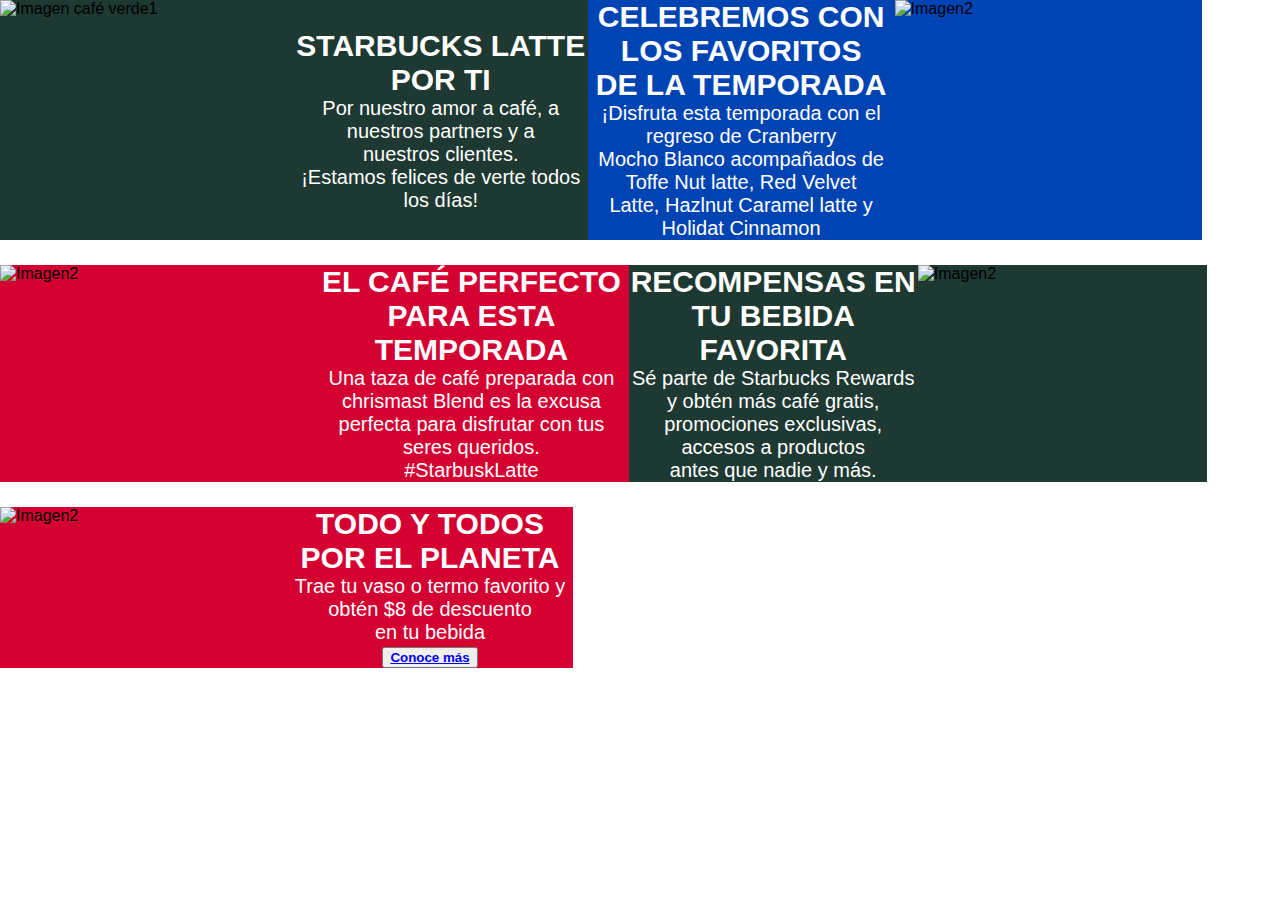
==== Tarjetas.html @ 1d854969 "Copié las otras 2 tarjetas del codigo original index.html" ====
<!DOCTYPE html>
<html lang="en">
<head>
    <meta charset="UTF-8">
    <meta name="viewport" content="width=device-width, initial-scale=1.0">
    <title>Tarjetas</title>
    <link rel="stylesheet" href="tarjetas.css">
</head>

<body>
    <main class="contenedor-tarjetas">

        <!--TARJETAS HORIZONTALES DE COLORES-->
        <div class="tarjetas-colores">

            <!--Tarjeta 1-->
            <div class="tarjeta-verde tarjeta">
                <div class="contenedor-imagen">
                    <img src="https://djftrby1k8irl.cloudfront.net/s3fs-public/2024-11%2F2024-10_SB_Latte.png?auto=format,compress&q=70&crop=focalpoint&ar=1.8:1.0&w=1400&fit=max" 
                    class="imagen" alt="Imagen café verde1">
                </div>
    
                <div class="contenedor-texto">
                    <h2>STARBUCKS LATTE POR TI</h2>
                    <p class="margenes-tex">Por nuestro amor a café, a nuestros partners y a</p>
                    <p>nuestros clientes.</p>
                    <p class="margen-lineas">¡Estamos felices de verte todos los días!</p>
                </div>
            </div>

            <!--Tarjeta 2-->        
            <div class="tarjeta-azul tarjeta">
                <div class="contenedor-texto">
                    <h2 > CELEBREMOS CON LOS FAVORITOS</h2>
                    <h2 class="margen-lineas">DE LA TEMPORADA</h2> 
                    <p class="margenes-tex">¡Disfruta esta temporada con el regreso de Cranberry</p>
                    <p class="margen-lineas">Mocho Blanco acompañados de Toffe Nut latte, Red Velvet</p> 
                    <p class="margen-lineas">Latte, Hazlnut Caramel latte y Holidat Cinnamon</p>   
                </div>
    
                <div class="contenedor-imagen">
                    <img src="https://djftrby1k8irl.cloudfront.net/s3fs-public/2024-11%2FHOLIDAY_2024-Spooky.png?auto=format,compress&q=70&crop=focalpoint&ar=1.8:1.0&w=1400&fit=max" 
                    class="imagen" alt="Imagen2 ">
                </div>
            </div>

            <!--Tarjeta 3-->
            <div class="tarjeta-roja tarjeta">
                <div class="contenedor-imagen">
                    <img src="https://djftrby1k8irl.cloudfront.net/s3fs-public/2024-11%2FMerch.png?auto=format,compress&q=70&crop=focalpoint&ar=1.8:1.0&w=1400&fit=max" 
                    class="imagen" alt="Imagen2">
                </div>
    
                <div class="contenedor-texto">
                    <h2 > <b> EL CAFÉ PERFECTO </b> </h2>
                    <h2 class="margen-lineas">PARA ESTA TEMPORADA</h2> 
                    <p class="margenes-tex">Una taza de café preparada con chrismast Blend es la excusa</p>
                    <p class="margen-lineas">  perfecta para disfrutar con tus seres queridos. </p> 
                    <p class="margenes-tex">#StarbuskLatte</p>   
                </div>

            </div>

            <!--Tarjeta 4-->
            <div class="tarjeta-verde tarjeta">
                <div class="contenedor-texto">
                    <h2 > RECOMPENSAS EN</h2>
                    <h2 class="margen-lineas">TU BEBIDA FAVORITA</h2> 
                    <p class="margenes-tex"> Sé parte de Starbucks Rewards y obtén más café gratis,</p>
                    <p class="margen-lineas">promociones exclusivas, accesos a productos</p> 
                    <p class="margen-lineas">antes que nadie y más.</p>   
                </div>
    
                <div class="contenedor-imagen">
                    <img src="https://djftrby1k8irl.cloudfront.net/s3fs-public/2024-11%2Fstarbucks_rewards.png?auto=format,compress&q=70&crop=focalpoint&ar=1.8:1.0&w=1400&fit=max" 
                    class="imagen" alt="Imagen2 ">
                </div>
            </div>

            <!--Tarjeta 5-->
            <div class="tarjeta-roja tarjeta">
                <div class="contenedor-imagen">
                    <img src="https://djftrby1k8irl.cloudfront.net/s3fs-public/2024-11%2F2024-10_HOLIDAY_2024_Apple%20(1).png?auto=format,compress&q=70&crop=focalpoint&ar=1.8:1.0&w=1400&fit=max" 
                    class="imagen" alt="Imagen2">
                </div>
    
                <div class="contenedor-texto">
                    <h2 > TODO Y TODOS POR EL PLANETA</h2>
                    <p class="margenes-tex">Trae tu vaso o termo favorito y obtén $8 de descuento</p> 
                    <p class="margenes-lineas">en tu bebida</p>
                    <button class="bordes-boton margenes-tex"> 
                        <a class="links" href="https://www.starbucks.com.mx/articulo/todo-y-todos-por-el-planeta-0" target="_blank"><b>Conoce más</b></a>
                    </button>
                </div>
            </div>

        </div>
    </main>
    
</body>
</html>
---- tarjetas.css ----
*{
    margin: 0;
    box-sizing: border-box;
    font-family: SoDo Sans,Helvetica,Arial,sans-serif;
}

.contenedor-tarjetas{
    display: flex;
    justify-content: center;
}

.tarjetas-colores{
    display: flex;
    flex-wrap: wrap;
    width: 1380px;
}
.tarjeta{
    display: flex;
    flex-wrap: wrap;
    margin-bottom: 25px;
}

.contenedor-texto{
    width: 50%;
    text-align: center;
    font-size: 20px;
    justify-content: center;
    align-content: center;
    color: white;
}
.contenedor-imagen{
    width: 50%;
}
.imagen{
    width: 100%;
}

.tarjeta-verde{
    background-color:rgb(30, 57, 50);
}
.tarjeta-azul{
    background-color:rgb(0, 68, 180);
}
.tarjeta-roja{
    background-color:rgb(213, 0, 50);
}
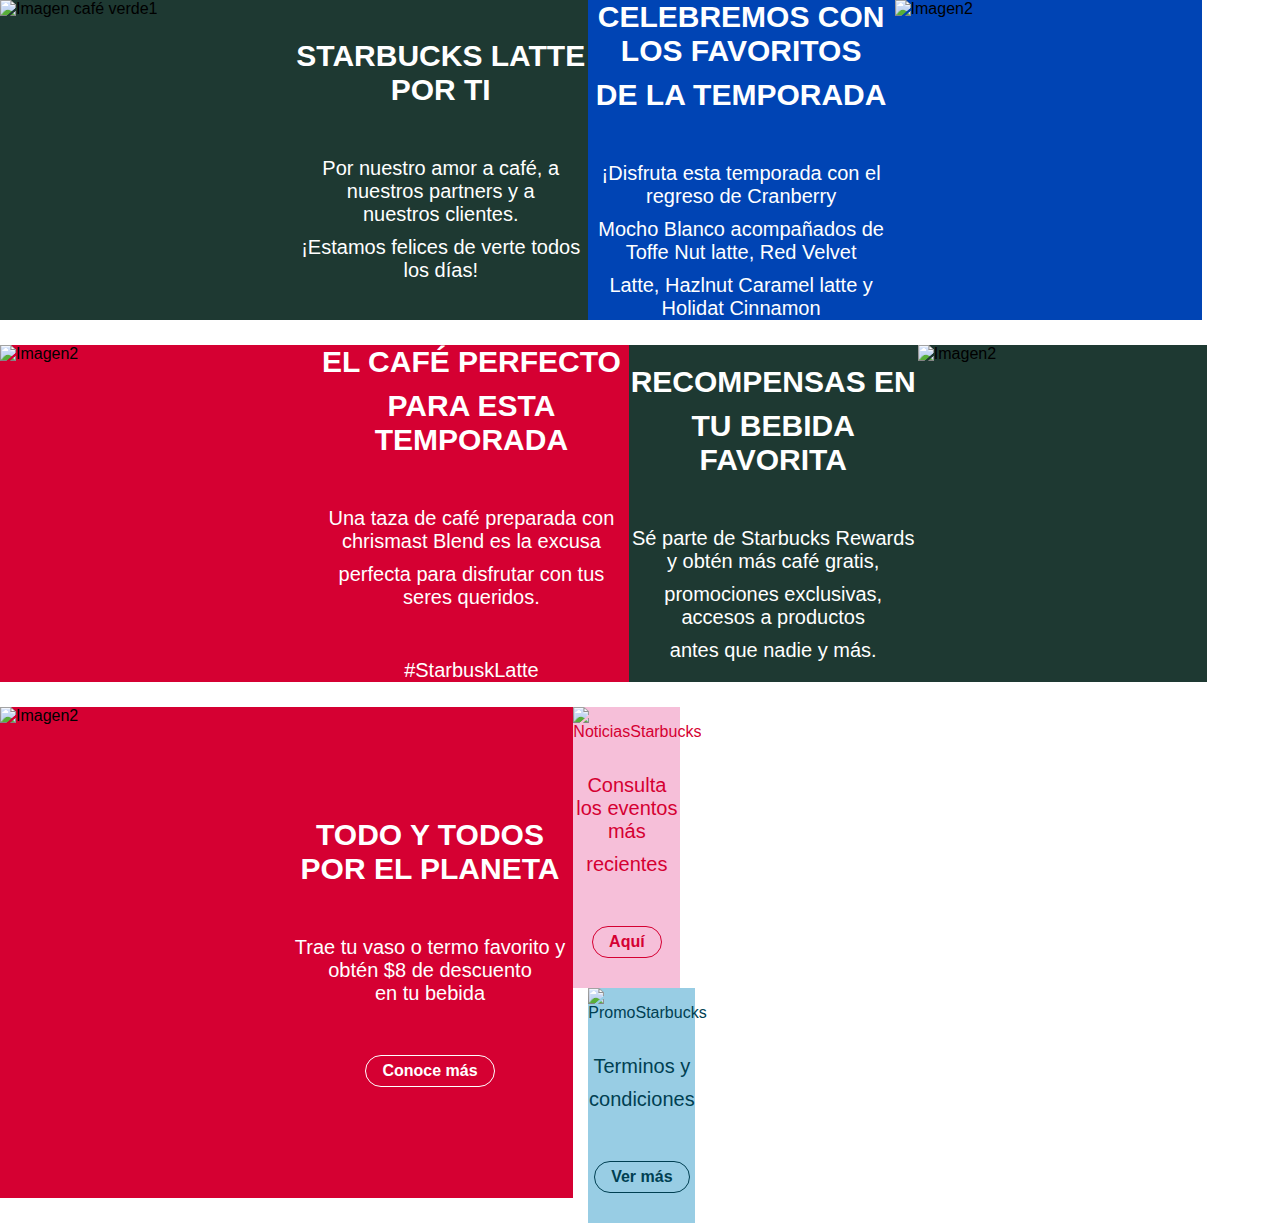
==== commit 2e8e3d5e: "Agregué las tarjetas verticales del archivo original junto a sus estilos, cambié estilos de botones " ====
--- a/Tarjetas.html
+++ b/Tarjetas.html
@@ -88,10 +88,43 @@
                     <h2 > TODO Y TODOS POR EL PLANETA</h2>
                     <p class="margenes-tex">Trae tu vaso o termo favorito y obtén $8 de descuento</p> 
                     <p class="margenes-lineas">en tu bebida</p>
-                    <button class="bordes-boton margenes-tex"> 
+                    <button class="btn btn-horizontal margenes-tex"> 
                         <a class="links" href="https://www.starbucks.com.mx/articulo/todo-y-todos-por-el-planeta-0" target="_blank"><b>Conoce más</b></a>
                     </button>
                 </div>
+            </div>
+
+            <!--Tarjetas verticales 1 y 2-->
+            <div class="tarjetas-verticales">
+
+                <div class="tarjeta-rosa contenedor-imagen">
+                    <img src="https://djftrby1k8irl.cloudfront.net/s3fs-public/2024-11%2FNoticias.png?auto=format,compress&q=70&crop=focalpoint&ar=1.8:1.0&w=1400&fit=max" 
+                    class="imagen" alt="NoticiasStarbucks">
+    
+                    <div class="contenedor-texto-vertical">
+                        <p>Consulta los eventos más</p>
+                        <p class="margen-lineas">recientes</p>
+                        <button class="btn margenes-tex color-rosa"> 
+                            <a class="links" href="https://www.starbucks.com.mx/seccion/boletines" target="_blank"><b>Aquí</b></a>
+                        </button>
+                    </div>
+                </div>
+    
+                <div class="tarjeta-azul-vertical contenedor-imagen">
+                    <img src="https://djftrby1k8irl.cloudfront.net/s3fs-public/2024-11%2FTC.png?auto=format,compress&q=70&crop=focalpoint&ar=1.8:1.0&w=1400&fit=max" 
+                    class="imagen" alt="PromoStarbucks">
+    
+                    <div class="contenedor-texto-vertical">
+                        <p>Terminos y </p>
+                        <p class="margen-lineas">condiciones</p>
+                        <button class="btn margenes-tex color-azul"> 
+                            <a class="links" href="https://www.starbucks.com.mx/seccion/terminos-y-condiciones" target="_blank">
+                                <b>Ver más</b> 
+                            </a> 
+                        </button>
+                    </div>
+                </div>
+                
             </div>
 
         </div>
--- a/tarjetas.css
+++ b/tarjetas.css
@@ -4,11 +4,14 @@
     font-family: SoDo Sans,Helvetica,Arial,sans-serif;
 }
 
+/*Contenedor general */
+
 .contenedor-tarjetas{
     display: flex;
     justify-content: center;
 }
 
+/*Primeras tarjetas de colores horizontales*/
 .tarjetas-colores{
     display: flex;
     flex-wrap: wrap;
@@ -19,7 +22,7 @@
     flex-wrap: wrap;
     margin-bottom: 25px;
 }
-
+/*Imagen y texto dentro de cada tarjeta horizontal*/
 .contenedor-texto{
     width: 50%;
     text-align: center;
@@ -34,7 +37,14 @@
 .imagen{
     width: 100%;
 }
+.margenes-tex{
+    margin-top: 50px;
+}
+.margen-lineas{
+    margin-top: 10px;
+}
 
+/*Colores de las tarjetas principales horizontales*/
 .tarjeta-verde{
     background-color:rgb(30, 57, 50);
 }
@@ -45,3 +55,51 @@
     background-color:rgb(213, 0, 50);
 }
 
+/*Botones de tarjetas generales*/
+.btn{
+    background: none;
+    border-radius: 50px;
+    padding: 7px 16px;
+    line-height: 1;
+    font-size: 16px;
+    cursor: pointer;
+}
+.btn-horizontal{
+    border:1px solid white;
+    color: white;
+}
+.btn-horizontal:hover {
+    background-color:rgb(229, 1, 73);
+}
+.links{ 
+/*Elimina la linea inferior del borde y 
+el estilo de letra azulada*/
+    color: inherit;
+    text-decoration: none;
+}
+
+/*Tarjetas VERTICALES*/
+.tarjeta-rosa{
+    background-color:#f6bfd9;
+    color: #d50032;
+    border-right:15px solid white;
+}
+.tarjeta-azul-vertical{
+    background-color:#98cde4;
+    color: #003f52;
+    border-left:15px solid white;
+}
+.contenedor-texto-vertical{
+    text-align: center;
+    font-size: 20px;
+    padding: 33PX 0PX 30PX 0PX;
+}
+
+.color-rosa{
+    border:1px solid #d50032;
+    color: #d50032;
+}
+.color-azul{
+    border:1px solid #003f52;
+    color: #003f52;
+}
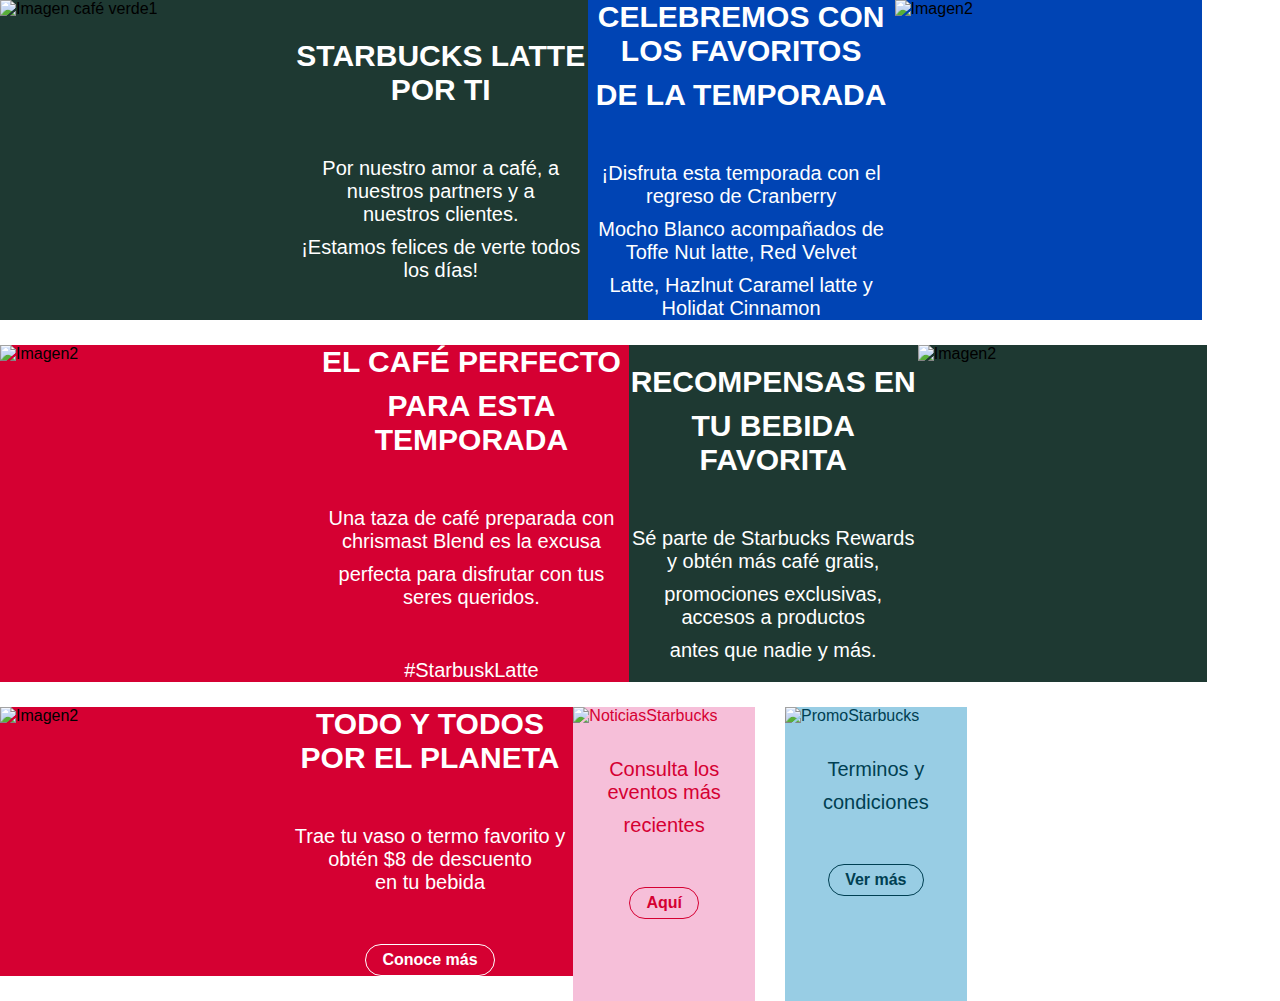
==== commit d30410ba: "Le agregué un display flex al contenedor de las tarjetas verticales para que se mantuvieran en la mi" ====
--- a/Tarjetas.html
+++ b/Tarjetas.html
@@ -95,7 +95,7 @@
             </div>
 
             <!--Tarjetas verticales 1 y 2-->
-            <div class="tarjetas-verticales">
+            <div class="contenedor-tarj-verticales">
 
                 <div class="tarjeta-rosa contenedor-imagen">
                     <img src="https://djftrby1k8irl.cloudfront.net/s3fs-public/2024-11%2FNoticias.png?auto=format,compress&q=70&crop=focalpoint&ar=1.8:1.0&w=1400&fit=max" 
@@ -128,6 +128,9 @@
             </div>
 
         </div>
+
+        <!--Avios de Cookies-->
+        
     </main>
     
 </body>
--- a/tarjetas.css
+++ b/tarjetas.css
@@ -4,14 +4,14 @@
     font-family: SoDo Sans,Helvetica,Arial,sans-serif;
 }
 
-/*Contenedor general */
+/*--------Contenedor general--------*/
 
 .contenedor-tarjetas{
     display: flex;
     justify-content: center;
 }
 
-/*Primeras tarjetas de colores horizontales*/
+/*-----Primeras tarjetas de colores horizontales-----*/
 .tarjetas-colores{
     display: flex;
     flex-wrap: wrap;
@@ -55,7 +55,7 @@
     background-color:rgb(213, 0, 50);
 }
 
-/*Botones de tarjetas generales*/
+/*--------Botones de tarjetas generales--------*/
 .btn{
     background: none;
     border-radius: 50px;
@@ -78,7 +78,11 @@
     text-decoration: none;
 }
 
-/*Tarjetas VERTICALES*/
+/*-----------Tarjetas VERTICALES----------------*/
+.contenedor-tarj-verticales{
+    display: flex;
+}
+    /*Contenido tarjetas verticales*/
 .tarjeta-rosa{
     background-color:#f6bfd9;
     color: #d50032;
@@ -94,12 +98,12 @@
     font-size: 20px;
     padding: 33PX 0PX 30PX 0PX;
 }
-
 .color-rosa{
     border:1px solid #d50032;
-    color: #d50032;
 }
 .color-azul{
     border:1px solid #003f52;
-    color: #003f52;
 }
+.contenedor-texto-vertical button{
+    color: inherit;
+}
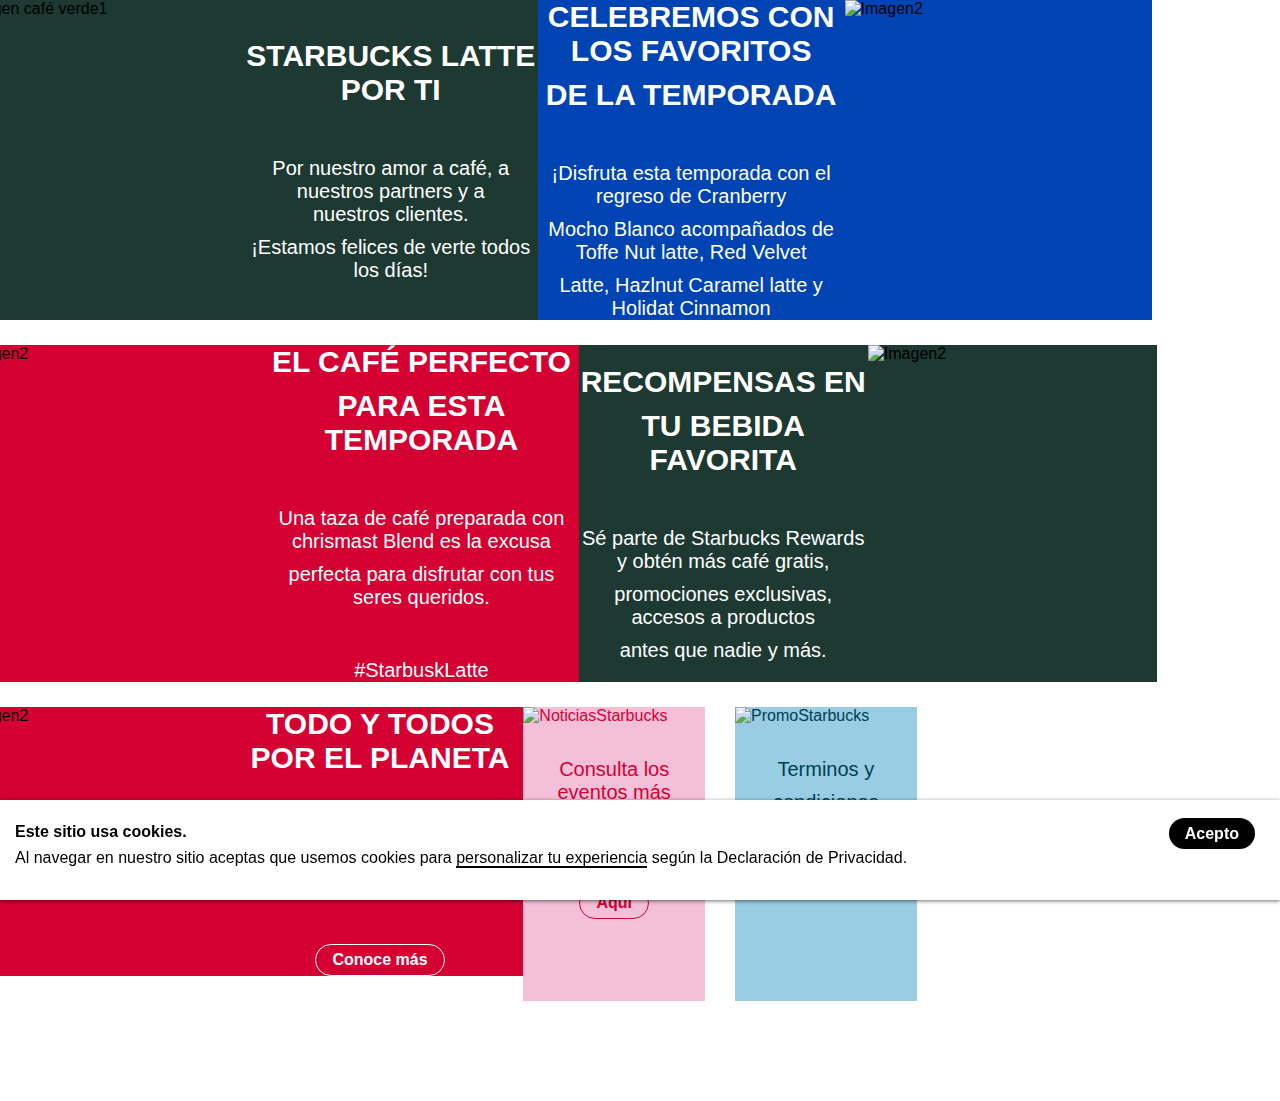
==== commit 7808142d: "copié el aviso de cookies del archivo original con sus estilos, modifiqué algunos estilos para no re" ====
--- a/Tarjetas.html
+++ b/Tarjetas.html
@@ -130,7 +130,22 @@
         </div>
 
         <!--Avios de Cookies-->
-        
+        <div class="contenedor-caja-cookies">
+
+            <div class="caja-aviso">
+                <p class="aviso">Este sitio usa cookies.</p>
+                <div>
+                    <span >Al navegar en nuestro sitio aceptas que usemos cookies para </span>
+                    <a class="links" href="https://www.starbucks.com.mx/articulo/declaracion-privacidad" target="_blank">personalizar tu experiencia</a> 
+                    <span >según la Declaración de Privacidad.</span>
+                </div>                
+            </div>
+    
+            <div class="caja-boton-aviso">
+                <a href="" class="btn boton-aviso"> Acepto </a>
+            </div>
+    
+        </div>
     </main>
     
 </body>
--- a/tarjetas.css
+++ b/tarjetas.css
@@ -8,7 +8,9 @@
 
 .contenedor-tarjetas{
     display: flex;
-    justify-content: center;
+    flex-direction: column;
+    align-items: center;
+
 }
 
 /*-----Primeras tarjetas de colores horizontales-----*/
@@ -107,3 +109,36 @@
 .contenedor-texto-vertical button{
     color: inherit;
 }
+
+/*---------Aviso de cookies------------*/
+.contenedor-caja-cookies{
+    display: flex;
+    position: sticky;
+    bottom: 0;
+    width: 100%;
+    height: 100px;
+    padding: 15px;
+    justify-content: space-between;
+    background-color: white;
+    box-shadow: 0 1px 4px rgba(0, 0, 0, .58);
+}
+.caja-aviso a{
+    border-bottom: 2px solid black;
+}
+.aviso{
+    font-weight: 700;
+    color: black;
+    padding-top: 8px;
+}
+.caja-aviso div{
+    padding-top: 8px;
+}
+.caja-boton-aviso{
+    padding: 10px;
+}
+.caja-boton-aviso a{
+    background-color: black;
+    color: white;
+    font-weight: 700;
+    text-decoration: none;
+}
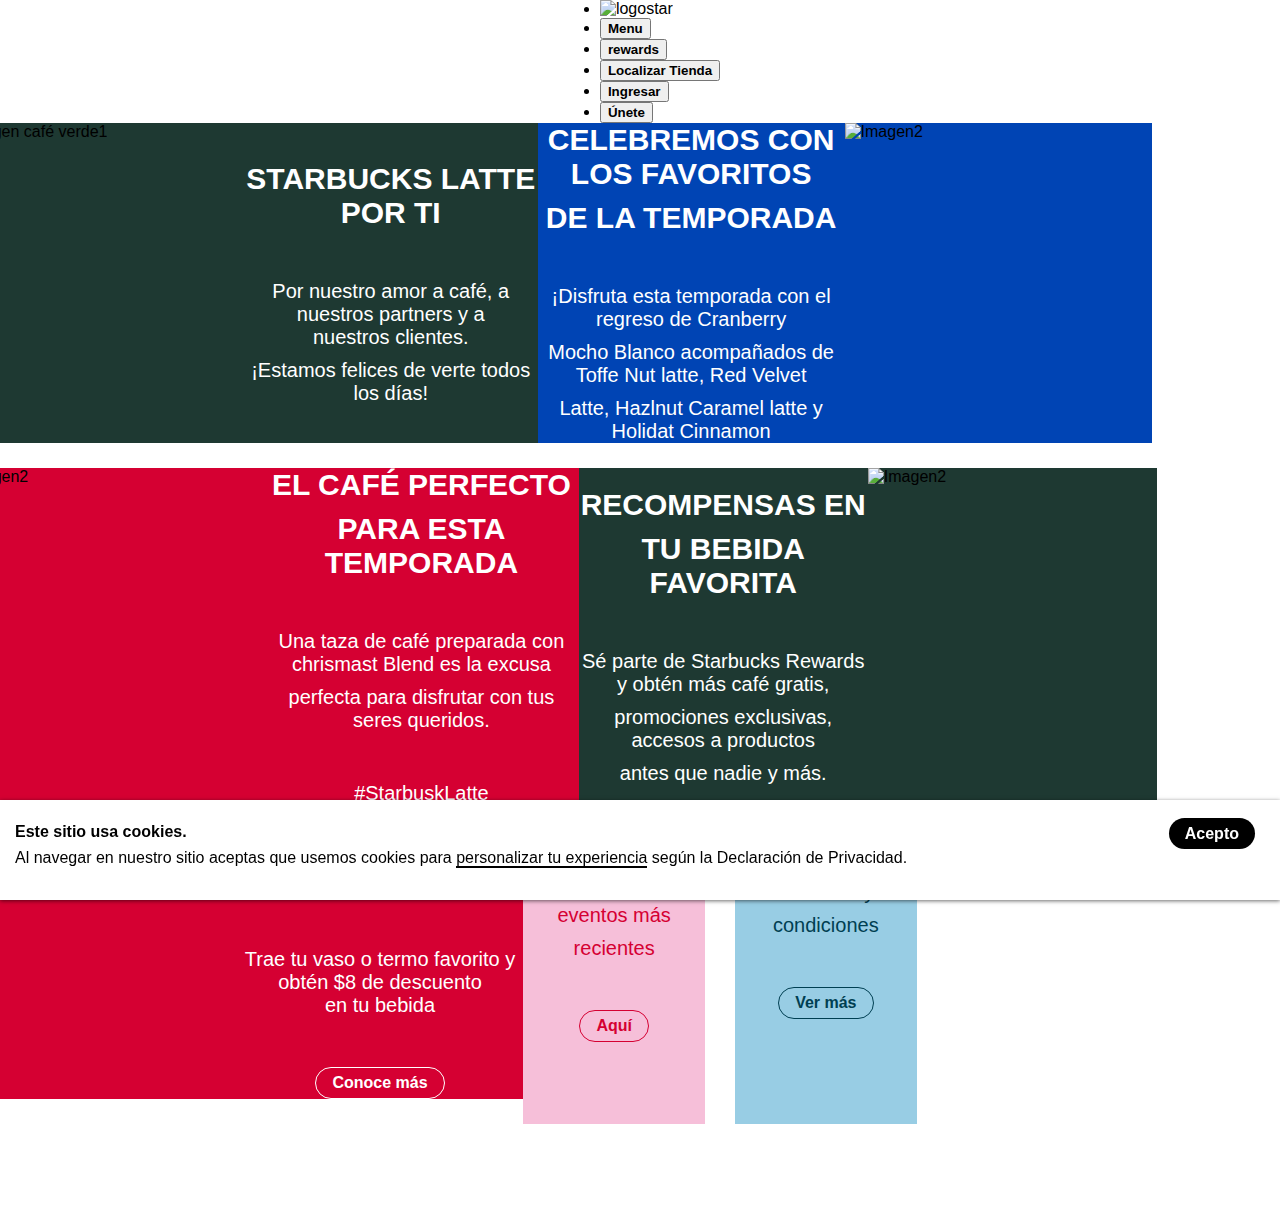
==== commit ca9a6a5c: "Copié la parte del menú de navegación del archivo origial" ====
--- a/Tarjetas.html
+++ b/Tarjetas.html
@@ -9,6 +9,51 @@
 
 <body>
     <main class="contenedor-tarjetas">
+        <!--Menú de Navegación-->
+        <header class="caja-nav">
+            <nav class="nav">
+                <ul class="menu-izquierdo">
+                    <li>
+                        <img src="https://www.starbucks.com.mx/static/images/logo.svg" 
+                        class="nav-logo" alt="logostar">
+                    </li>
+                    <li class="nav-item">
+                        <button class="boton-nav"> 
+                            <b>Menu</b> 
+                        </button> 
+                    </li> 
+    
+                    <li class="nav-item">
+                        <button class="boton-nav"> 
+                            <b>rewards</b> 
+                        </button> 
+                    </li>
+                </ul>
+    
+                <ul class="menu-derecho">
+                    <li class="nav-item">
+                        <button class="boton-nav"> 
+                            <i class="fa-solid fa-location-dot"></i>
+                            <b>Localizar Tienda</b> 
+                        </button>
+                    </li>
+    
+                    <li class="nav-item">
+                        <button id="b-ingresar" class="boton-nav"> 
+                            <b>Ingresar</b> 
+                        </button>
+                    </li>
+    
+                    <li class="nav-item">
+                        <button id="b-unete" class="boton-nav"> 
+                            <b>Únete</b> 
+                        </button>
+                    </li>
+                </ul>
+    
+            </nav>
+
+        </header>
 
         <!--TARJETAS HORIZONTALES DE COLORES-->
         <div class="tarjetas-colores">
@@ -142,7 +187,7 @@
             </div>
     
             <div class="caja-boton-aviso">
-                <a href="" class="btn boton-aviso"> Acepto </a>
+                <a href="" class="btn"> Acepto </a>
             </div>
     
         </div>
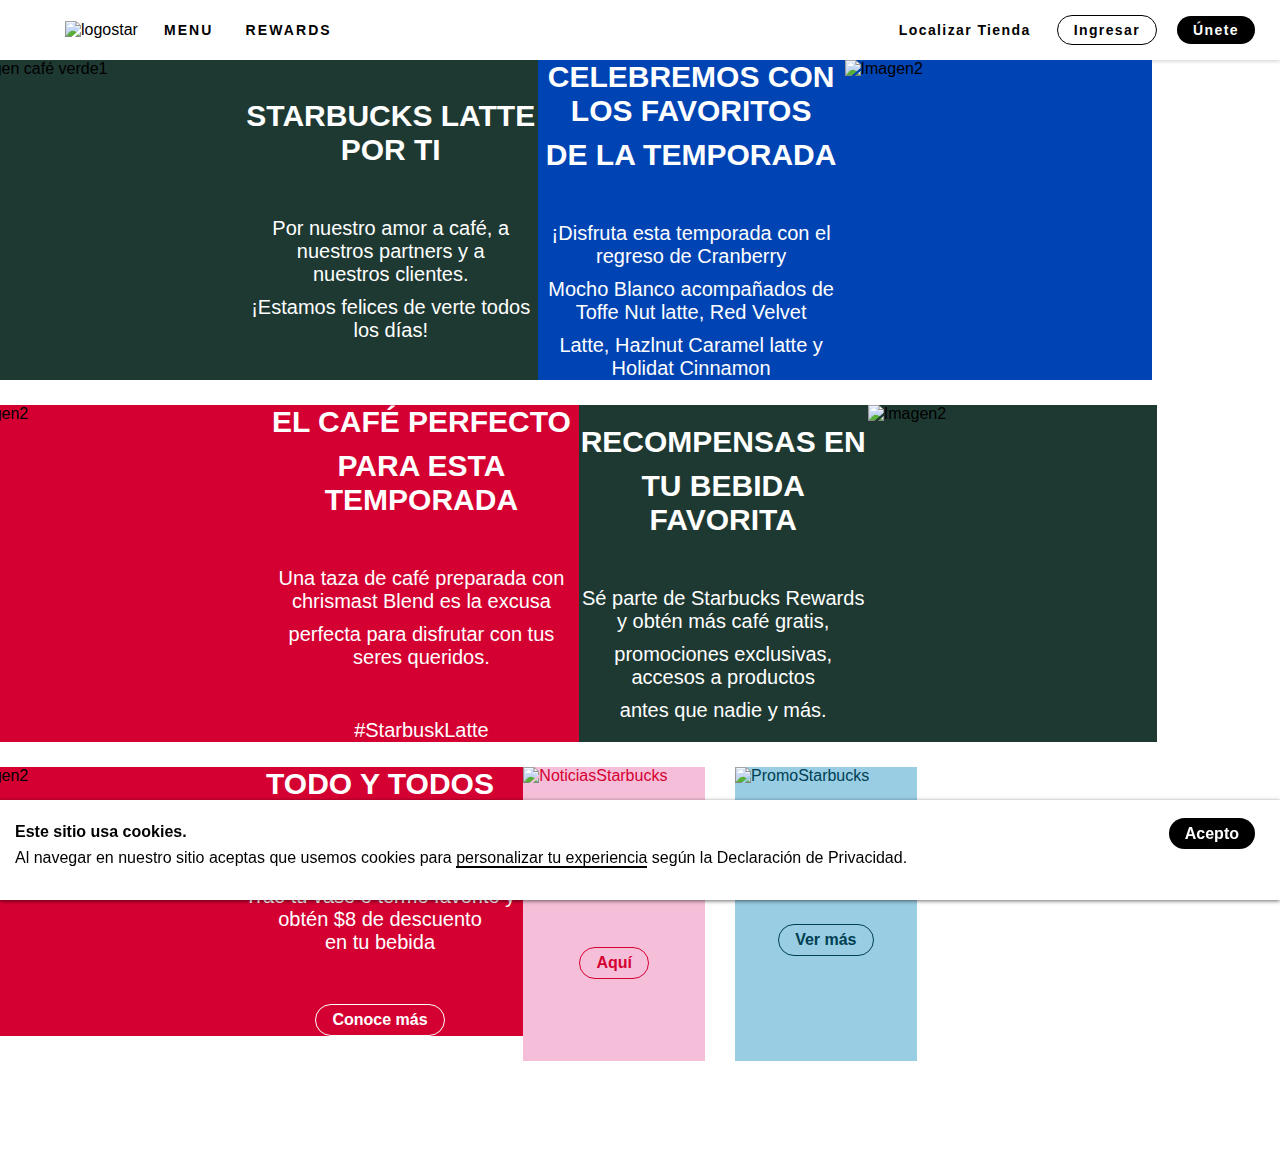
==== commit df00c4bf: "Áñadí box-shad y un width 100 al menu de navegacion, y un max widht para que no se mueva si la pagin" ====
--- a/Tarjetas.html
+++ b/Tarjetas.html
@@ -4,6 +4,8 @@
     <meta charset="UTF-8">
     <meta name="viewport" content="width=device-width, initial-scale=1.0">
     <title>Tarjetas</title>
+    <link rel="shortcut icon" href="https://www.starbucks.com.mx/static/images/logo.svg" type="imagen/x-icon">
+    <script src="https://kit.fontawesome.com/7f0e95ac92.js" crossorigin="anonymous"></script>
     <link rel="stylesheet" href="tarjetas.css">
 </head>
 
@@ -50,7 +52,6 @@
                         </button>
                     </li>
                 </ul>
-    
             </nav>
 
         </header>
--- a/tarjetas.css
+++ b/tarjetas.css
@@ -4,8 +4,66 @@
     font-family: SoDo Sans,Helvetica,Arial,sans-serif;
 }
 
+/*--------------Menú de Navegación--------------*/
+.caja-nav{
+    width: 100%;
+    box-shadow: 0 1px 4px rgba(0, 0, 0, .2);
+    padding: 15px;
+}
+.nav{
+    display: flex;
+    justify-content: space-between;
+    max-width: 1230px;
+    margin: 0 auto;
+    align-items: center;
+}
+.caja-nav .nav .menu-izquierdo .nav-item .boton-nav{
+    text-transform: uppercase;
+    letter-spacing: .15em;
+}
+.caja-nav .nav .menu-izquierdo .nav-logo{
+    width: 80%;
+}
+
+.caja-nav .nav .menu-izquierdo .nav-item:hover{
+    border-bottom: 5px solid grey;
+}
+
+.nav ul{
+    display: flex;
+    list-style: none;
+    align-items: center;
+    gap: 20px;
+}
+
+.boton-nav{
+    letter-spacing: .1em;
+    background: none;
+    border: 0px;
+    font-size: 14px;
+    cursor: pointer;
+}
+.boton-nav:hover{
+    color: rgb(4, 102, 4);
+}
+
+#b-ingresar{
+    border: 1px solid black;
+    border-radius: 50px;
+    padding: 7px 16px;
+    line-height: 1;
+}
+
+#b-unete{
+    background-color: black;
+    color: white;
+    border-radius: 50px;
+    padding: 7px 16px;
+    line-height: 1;
+}
+
+
 /*--------Contenedor general--------*/
-
 .contenedor-tarjetas{
     display: flex;
     flex-direction: column;
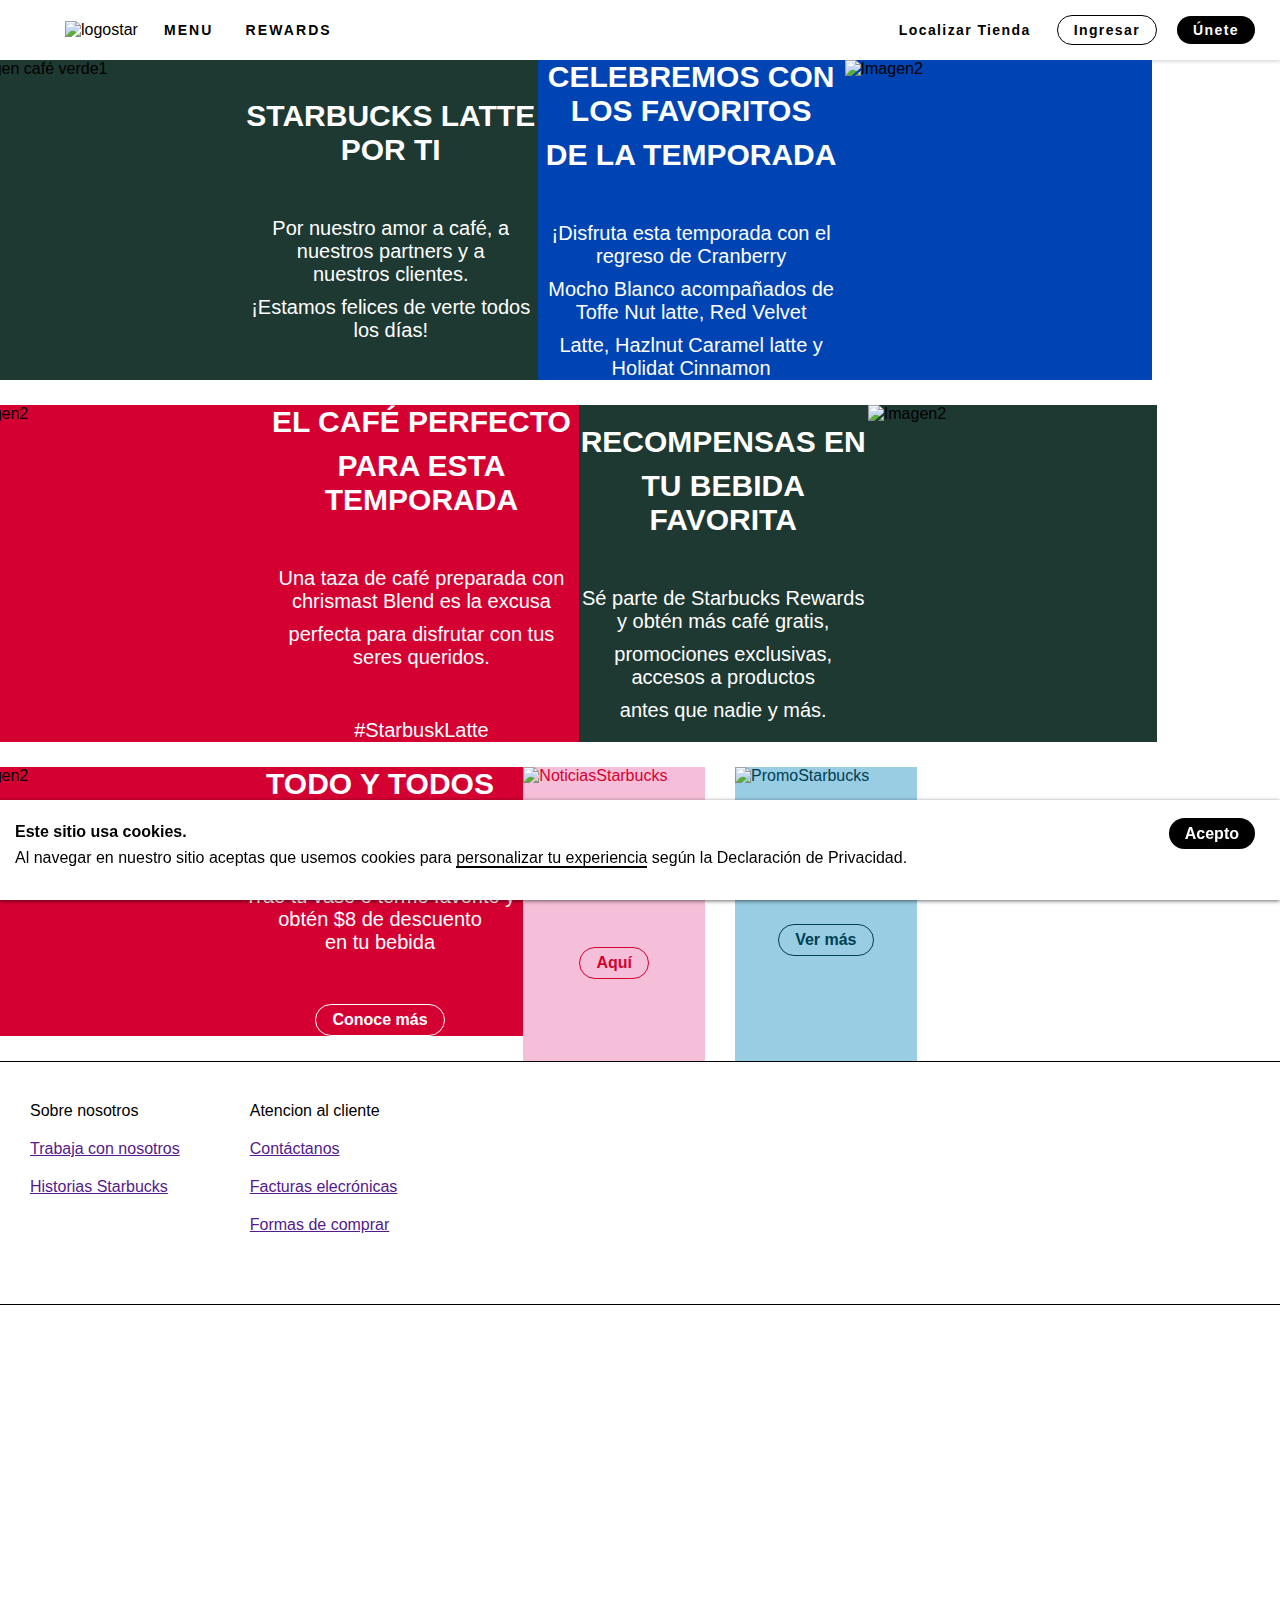
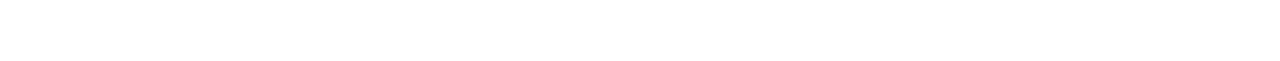
==== commit a53efde2: "Copié el footer de contacto de la pagina principal y sus estilos" ====
--- a/Tarjetas.html
+++ b/Tarjetas.html
@@ -175,6 +175,34 @@
 
         </div>
 
+        <!--FOOTER de CONTACTO-->
+        <footer class="footer">
+            <div class="footer-contacto">
+                <div class="footer-contacto-info1">
+                    <p>Sobre nosotros</p>
+                    <p><a href="">Trabaja con nosotros</a></p>
+                    <p><a href="">Historias Starbucks</a></p>
+                </div>
+    
+                <div class="footer-contacto-info1">
+                    <p>Atencion al cliente</p>
+                    <p><a href="">Contáctanos</a></p>
+                    <p><a href="">Facturas elecrónicas</a></p>
+                    <p><a href="">Formas de comprar</a></p>
+                </div>
+            </div>
+    
+            <div class="logos">
+                <i class="fa-brands fa-facebook"></i>
+                <i class="fa-brands fa-square-instagram"></i>
+                <i class="fa-brands fa-x-twitter"></i>
+                <i class="fa-brands fa-youtube"></i>
+            </div>
+
+
+        </footer>
+
+
         <!--Avios de Cookies-->
         <div class="contenedor-caja-cookies">
 
--- a/tarjetas.css
+++ b/tarjetas.css
@@ -14,28 +14,8 @@
     display: flex;
     justify-content: space-between;
     max-width: 1230px;
-    margin: 0 auto;
-    align-items: center;
-}
-.caja-nav .nav .menu-izquierdo .nav-item .boton-nav{
-    text-transform: uppercase;
-    letter-spacing: .15em;
-}
-.caja-nav .nav .menu-izquierdo .nav-logo{
-    width: 80%;
-}
-
-.caja-nav .nav .menu-izquierdo .nav-item:hover{
-    border-bottom: 5px solid grey;
-}
-
-.nav ul{
-    display: flex;
-    list-style: none;
-    align-items: center;
-    gap: 20px;
-}
-
+    margin: 0 auto;   
+}
 .boton-nav{
     letter-spacing: .1em;
     background: none;
@@ -46,20 +26,35 @@
 .boton-nav:hover{
     color: rgb(4, 102, 4);
 }
-
-#b-ingresar{
-    border: 1px solid black;
+.menu-izquierdo .nav-logo{
+    width: 80%;
+}
+.menu-izquierdo .nav-item .boton-nav{
+    text-transform: uppercase;
+    letter-spacing: .15em;
+}
+.menu-izquierdo .nav-item:hover{
+    border-bottom: 5px solid grey;
+}
+.nav ul{
+    display: flex;
+    list-style: none;
+    align-items: center;
+    gap: 20px;
+}
+.menu-derecho .nav-item #b-ingresar,#b-unete{
     border-radius: 50px;
     padding: 7px 16px;
     line-height: 1;
+
+}
+#b-ingresar{
+    border: 1px solid black;
 }
 
 #b-unete{
     background-color: black;
     color: white;
-    border-radius: 50px;
-    padding: 7px 16px;
-    line-height: 1;
 }
 
 
@@ -167,6 +162,36 @@
 .contenedor-texto-vertical button{
     color: inherit;
 }
+/*-------------FOOTER DE CONTACTO-----------*/
+.footer{
+    display: flex;
+    width: 100%;
+    height: 500px;
+    flex-direction: column;
+    border-top: 1px solid black;
+    
+    
+}
+
+.footer .footer-contacto{
+    padding: 30px 0px 60px 20px;
+    display: flex;
+    gap: 50px;
+}
+.footer-contacto-info1 p{
+    padding: 10px;
+}
+.footer .logos{
+    display: flex;
+    border-top: 1px solid black;
+    justify-content: center;
+    gap: 10px;
+    padding-bottom: 40px;
+}   
+
+.logos i{
+    font-size: 27px;
+}
 
 /*---------Aviso de cookies------------*/
 .contenedor-caja-cookies{
